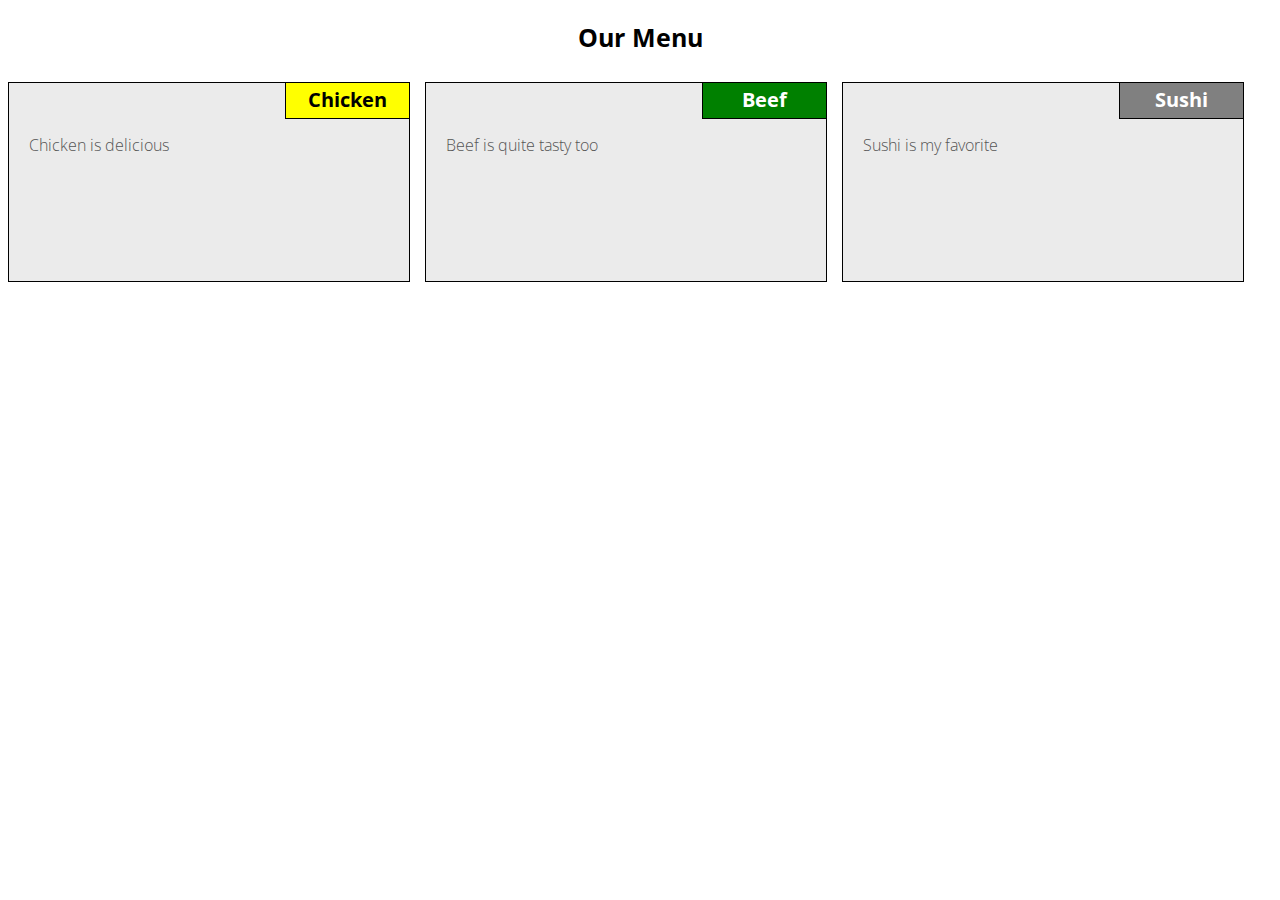
==== index.html @ 6d1823dd "Add files via upload" ====
<!DOCTYPE HTML>
<html>
	<head>
		<meta http-equiv="Content-Type" content="text/html; charset=UTF-8">
		<meta name="viewport" content="width=device-width, initial-scale=1">
		<title>Coursera Week 2 Homework</title>
		<link rel="stylesheet" type="text/css" href="css/screen.css">
	</head>

	<body>
	<h1>Our Menu</h1>
	<div class="row">
	<div class="col-lg-4 col-md-6">
		<div class="section">
			<h2 class="chicken"> Chicken</h2>
			<p>Chicken is delicious </p>
		</div>
		</div>


	<div class="col-lg-4 col-md-6">
		<div class="section">
			<h2 class="beef"> Beef</h2>
			<p>Beef is quite tasty too</p>
		</div>
		</div>
		

	<div class="col-lg-4 col-md-12">	
		<div class="section">
			<h2 class="sushi"> Sushi</h2>
			<p>Sushi is my favorite</p>
		</div>
		</div>
		
	
	</body>
	</html>
---- css/screen.css ----
@import url(https://fonts.googleapis.com/css?family=Open+Sans:300,300italic,700,700italic);

body { font-family: 'Open Sans', sans-serif; font-size: 16px; font-weight: 300; color: #555; margin: 0; padding: 0; }

.chicken {background-color: yellow; color: black;}
.beef {background-color: green; color: white;}
.sushi {background-color: gray; color: white;}
.row {
	width: 100%;
	margin: 0;
	padding: 8px;
}

* {
	box-sizing: border-box;
}

h1 { 
	text-align: center;
	font-size: 25px;
	color: black;
	margin: 0;
	margin-top: 20px;
	margin-bottom: 20px;

}

h2 { display: inline-block;
	text-align: center; 
	background-color: #cceeff; 
	border: 1px solid black;
	font-size: 20px;
	padding: 5px;
	width: 125px;
	margin-top: -13px;
	margin-bottom: 0;
	position: absolute;
	right: -1px;
	top: 10px;

}

.section {
    background-color: #ebebeb;
    border: 1px solid black;
    position: relative;
    min-height: 200px;
    margin-right: 15px;
    margin-left: auto;
    margin-bottom: 15px;
    padding: 20px;
    padding-top: 35px;
    box-sizing: border-box;
    min-width: 300px;
    overflow: hidden;
}


@media (min-width: 992px) {
    .col-lg-1, .col-lg-2, .col-lg-3, .col-lg-4, .col-lg-5, .col-lg-6, .col-lg-7, .col-lg-8, .col-lg-9, .col-lg-10, .col-lg-11, .col-lg-12{
        float: left;
	}
.col-lg-1 {
        width: 8.33%;
    }
    .col-lg-2 {
        width: 16.66%;
    }
    .col-lg-3 {
        width: 25%;
    }
    .col-lg-4 {
        width: 33%;
    }
    .col-lg-5 {
        width: 41.66%;
    }
    .col-lg-6 {
        width: 50%;
    }
    .col-lg-7 {
        width: 58.33%;
    }
    .col-lg-8 {
        width: 66.66%;
    }
    .col-lg-9 {
        width: 74.99%;
    }
    .col-lg-10 {
        width: 83.33%;
    }
    .col-lg-11 {
        width: 91.66%;
    }
    .col-lg-12 {
        width: 100%;
    }
}

@media (min-width: 768px) and (max-width: 991px) {
     .col-md-1, .col-md-2, .col-md-3, .col-md-4, .col-md-5, .col-md-6, .col-md-7, .col-md-8, .col-md-9, .col-md-10, .col-md-11, .col-md-12{
        float: left;
    }
    .col-md-1 {
        width: 8.33%;
    }
    .col-md-2 {
        width: 16.66%;
    }
    .col-md-3 {
        width: 25%;
    }
    .col-md-4 {
        width: 33%;
    }
    .col-md-5 {
        width: 41.66%;
    }
    .col-md-6 {
        width: 50%;
    }
    .col-md-7 {
        width: 58.33%;
    }
    .col-md-8 {
        width: 66.66%;
    }
    .col-md-9 {
        width: 74.99%;
    }
    .col-md-10 {
        width: 83.33%;
    }
    .col-md-11 {
        width: 91.66%;
    }
    .col-md-12 {
        width: 100%;
    }
}
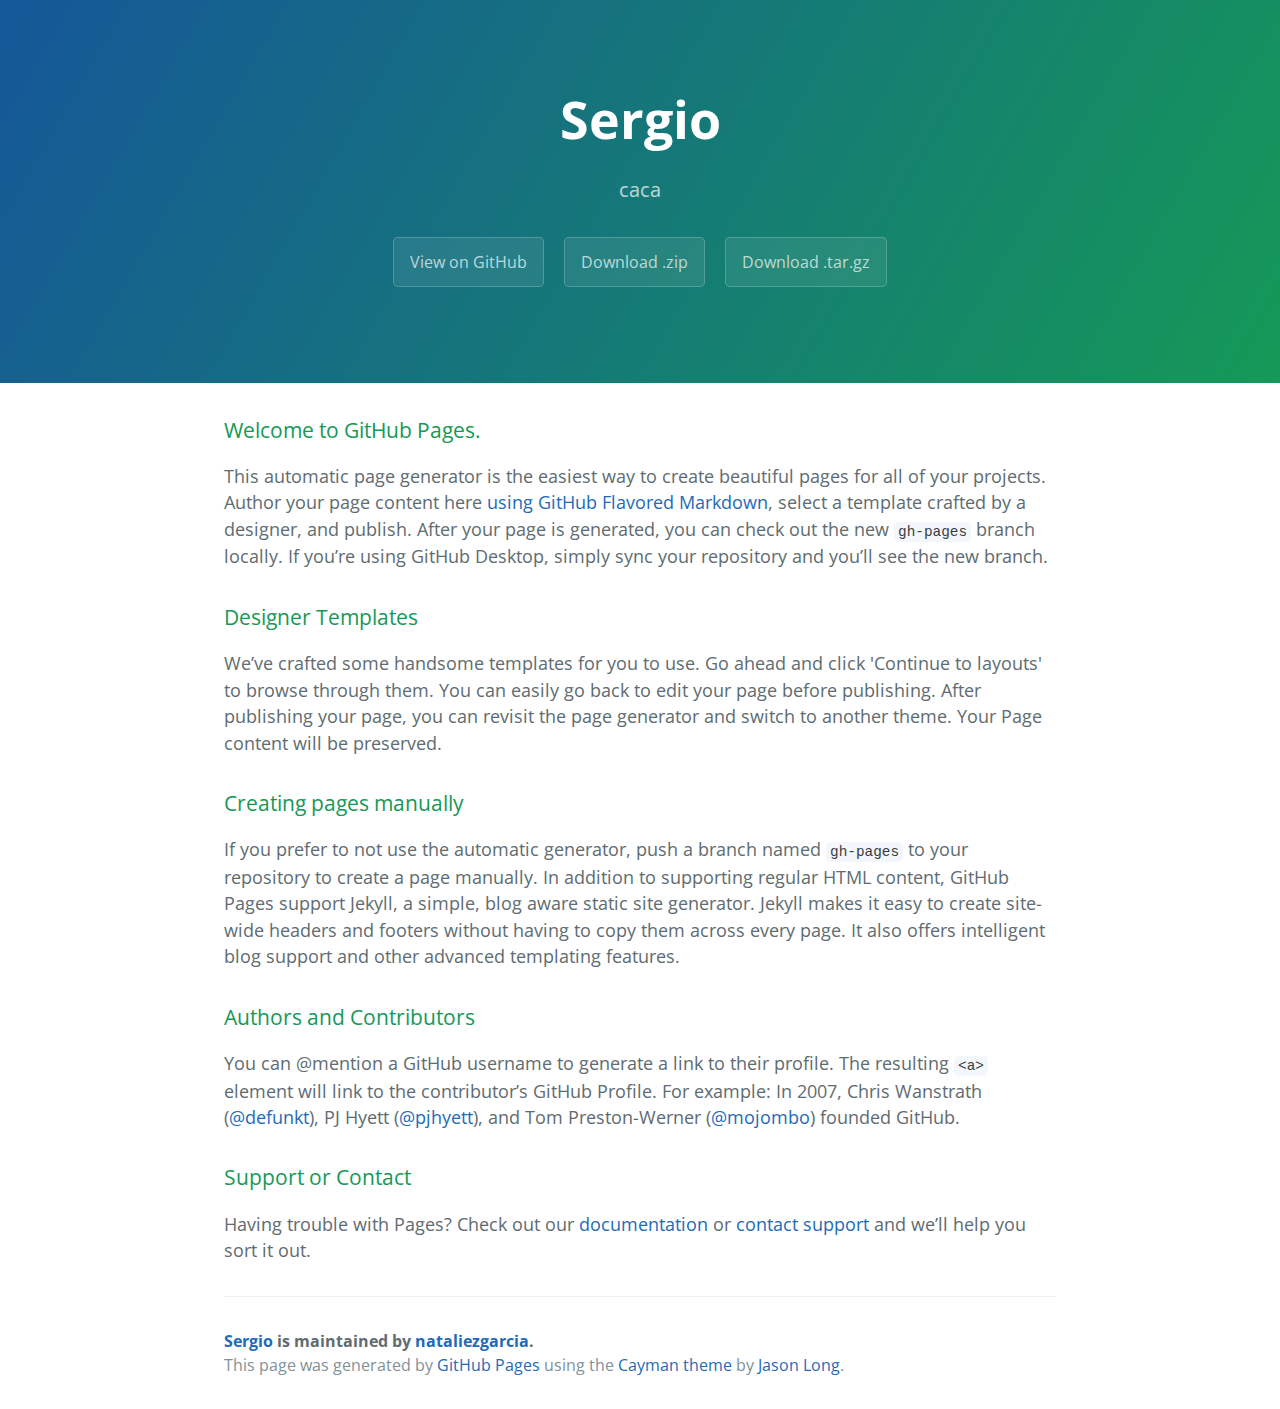
==== commit 1dfab41d: "Create gh-pages branch via GitHub" ====
--- a/index.html
+++ b/index.html
@@ -1,39 +1,57 @@
-<!DOCTYPE HTML>
-<html>
-	<head>
-		<meta http-equiv="Content-Type" content="text/html; charset=UTF-8">
-		<meta name="viewport" content="width=device-width, initial-scale=1">
-		<title>Coursera Week 2 Homework</title>
-		<link rel="stylesheet" type="text/css" href="css/screen.css">
-	</head>
+<!DOCTYPE html>
+<html lang="en-us">
+  <head>
+    <meta charset="UTF-8">
+    <title>Sergio by nataliezgarcia</title>
+    <meta name="viewport" content="width=device-width, initial-scale=1">
+    <link rel="stylesheet" type="text/css" href="stylesheets/normalize.css" media="screen">
+    <link href='https://fonts.googleapis.com/css?family=Open+Sans:400,700' rel='stylesheet' type='text/css'>
+    <link rel="stylesheet" type="text/css" href="stylesheets/stylesheet.css" media="screen">
+    <link rel="stylesheet" type="text/css" href="stylesheets/github-light.css" media="screen">
+  </head>
+  <body>
+    <section class="page-header">
+      <h1 class="project-name">Sergio</h1>
+      <h2 class="project-tagline">caca</h2>
+      <a href="https://github.com/nataliezgarcia/sergio" class="btn">View on GitHub</a>
+      <a href="https://github.com/nataliezgarcia/sergio/zipball/master" class="btn">Download .zip</a>
+      <a href="https://github.com/nataliezgarcia/sergio/tarball/master" class="btn">Download .tar.gz</a>
+    </section>
 
-	<body>
-	<h1>Our Menu</h1>
-	<div class="row">
-	<div class="col-lg-4 col-md-6">
-		<div class="section">
-			<h2 class="chicken"> Chicken</h2>
-			<p>Chicken is delicious </p>
-		</div>
-		</div>
+    <section class="main-content">
+      <h3>
+<a id="welcome-to-github-pages" class="anchor" href="#welcome-to-github-pages" aria-hidden="true"><span aria-hidden="true" class="octicon octicon-link"></span></a>Welcome to GitHub Pages.</h3>
 
+<p>This automatic page generator is the easiest way to create beautiful pages for all of your projects. Author your page content here <a href="https://guides.github.com/features/mastering-markdown/">using GitHub Flavored Markdown</a>, select a template crafted by a designer, and publish. After your page is generated, you can check out the new <code>gh-pages</code> branch locally. If you’re using GitHub Desktop, simply sync your repository and you’ll see the new branch.</p>
 
-	<div class="col-lg-4 col-md-6">
-		<div class="section">
-			<h2 class="beef"> Beef</h2>
-			<p>Beef is quite tasty too</p>
-		</div>
-		</div>
-		
+<h3>
+<a id="designer-templates" class="anchor" href="#designer-templates" aria-hidden="true"><span aria-hidden="true" class="octicon octicon-link"></span></a>Designer Templates</h3>
 
-	<div class="col-lg-4 col-md-12">	
-		<div class="section">
-			<h2 class="sushi"> Sushi</h2>
-			<p>Sushi is my favorite</p>
-		</div>
-		</div>
-		
-	
-	</body>
-	</html>
-	
+<p>We’ve crafted some handsome templates for you to use. Go ahead and click 'Continue to layouts' to browse through them. You can easily go back to edit your page before publishing. After publishing your page, you can revisit the page generator and switch to another theme. Your Page content will be preserved.</p>
+
+<h3>
+<a id="creating-pages-manually" class="anchor" href="#creating-pages-manually" aria-hidden="true"><span aria-hidden="true" class="octicon octicon-link"></span></a>Creating pages manually</h3>
+
+<p>If you prefer to not use the automatic generator, push a branch named <code>gh-pages</code> to your repository to create a page manually. In addition to supporting regular HTML content, GitHub Pages support Jekyll, a simple, blog aware static site generator. Jekyll makes it easy to create site-wide headers and footers without having to copy them across every page. It also offers intelligent blog support and other advanced templating features.</p>
+
+<h3>
+<a id="authors-and-contributors" class="anchor" href="#authors-and-contributors" aria-hidden="true"><span aria-hidden="true" class="octicon octicon-link"></span></a>Authors and Contributors</h3>
+
+<p>You can @mention a GitHub username to generate a link to their profile. The resulting <code>&lt;a&gt;</code> element will link to the contributor’s GitHub Profile. For example: In 2007, Chris Wanstrath (<a href="https://github.com/defunkt" class="user-mention">@defunkt</a>), PJ Hyett (<a href="https://github.com/pjhyett" class="user-mention">@pjhyett</a>), and Tom Preston-Werner (<a href="https://github.com/mojombo" class="user-mention">@mojombo</a>) founded GitHub.</p>
+
+<h3>
+<a id="support-or-contact" class="anchor" href="#support-or-contact" aria-hidden="true"><span aria-hidden="true" class="octicon octicon-link"></span></a>Support or Contact</h3>
+
+<p>Having trouble with Pages? Check out our <a href="https://help.github.com/pages">documentation</a> or <a href="https://github.com/contact">contact support</a> and we’ll help you sort it out.</p>
+
+      <footer class="site-footer">
+        <span class="site-footer-owner"><a href="https://github.com/nataliezgarcia/sergio">Sergio</a> is maintained by <a href="https://github.com/nataliezgarcia">nataliezgarcia</a>.</span>
+
+        <span class="site-footer-credits">This page was generated by <a href="https://pages.github.com">GitHub Pages</a> using the <a href="https://github.com/jasonlong/cayman-theme">Cayman theme</a> by <a href="https://twitter.com/jasonlong">Jason Long</a>.</span>
+      </footer>
+
+    </section>
+
+  
+  </body>
+</html>
--- a/stylesheets/stylesheet.css
+++ b/stylesheets/stylesheet.css
@@ -0,0 +1,245 @@
+* {
+  box-sizing: border-box; }
+
+body {
+  padding: 0;
+  margin: 0;
+  font-family: "Open Sans", "Helvetica Neue", Helvetica, Arial, sans-serif;
+  font-size: 16px;
+  line-height: 1.5;
+  color: #606c71; }
+
+a {
+  color: #1e6bb8;
+  text-decoration: none; }
+  a:hover {
+    text-decoration: underline; }
+
+.btn {
+  display: inline-block;
+  margin-bottom: 1rem;
+  color: rgba(255, 255, 255, 0.7);
+  background-color: rgba(255, 255, 255, 0.08);
+  border-color: rgba(255, 255, 255, 0.2);
+  border-style: solid;
+  border-width: 1px;
+  border-radius: 0.3rem;
+  transition: color 0.2s, background-color 0.2s, border-color 0.2s; }
+  .btn + .btn {
+    margin-left: 1rem; }
+
+.btn:hover {
+  color: rgba(255, 255, 255, 0.8);
+  text-decoration: none;
+  background-color: rgba(255, 255, 255, 0.2);
+  border-color: rgba(255, 255, 255, 0.3); }
+
+@media screen and (min-width: 64em) {
+  .btn {
+    padding: 0.75rem 1rem; } }
+
+@media screen and (min-width: 42em) and (max-width: 64em) {
+  .btn {
+    padding: 0.6rem 0.9rem;
+    font-size: 0.9rem; } }
+
+@media screen and (max-width: 42em) {
+  .btn {
+    display: block;
+    width: 100%;
+    padding: 0.75rem;
+    font-size: 0.9rem; }
+    .btn + .btn {
+      margin-top: 1rem;
+      margin-left: 0; } }
+
+.page-header {
+  color: #fff;
+  text-align: center;
+  background-color: #159957;
+  background-image: linear-gradient(120deg, #155799, #159957); }
+
+@media screen and (min-width: 64em) {
+  .page-header {
+    padding: 5rem 6rem; } }
+
+@media screen and (min-width: 42em) and (max-width: 64em) {
+  .page-header {
+    padding: 3rem 4rem; } }
+
+@media screen and (max-width: 42em) {
+  .page-header {
+    padding: 2rem 1rem; } }
+
+.project-name {
+  margin-top: 0;
+  margin-bottom: 0.1rem; }
+
+@media screen and (min-width: 64em) {
+  .project-name {
+    font-size: 3.25rem; } }
+
+@media screen and (min-width: 42em) and (max-width: 64em) {
+  .project-name {
+    font-size: 2.25rem; } }
+
+@media screen and (max-width: 42em) {
+  .project-name {
+    font-size: 1.75rem; } }
+
+.project-tagline {
+  margin-bottom: 2rem;
+  font-weight: normal;
+  opacity: 0.7; }
+
+@media screen and (min-width: 64em) {
+  .project-tagline {
+    font-size: 1.25rem; } }
+
+@media screen and (min-width: 42em) and (max-width: 64em) {
+  .project-tagline {
+    font-size: 1.15rem; } }
+
+@media screen and (max-width: 42em) {
+  .project-tagline {
+    font-size: 1rem; } }
+
+.main-content :first-child {
+  margin-top: 0; }
+.main-content img {
+  max-width: 100%; }
+.main-content h1, .main-content h2, .main-content h3, .main-content h4, .main-content h5, .main-content h6 {
+  margin-top: 2rem;
+  margin-bottom: 1rem;
+  font-weight: normal;
+  color: #159957; }
+.main-content p {
+  margin-bottom: 1em; }
+.main-content code {
+  padding: 2px 4px;
+  font-family: Consolas, "Liberation Mono", Menlo, Courier, monospace;
+  font-size: 0.9rem;
+  color: #383e41;
+  background-color: #f3f6fa;
+  border-radius: 0.3rem; }
+.main-content pre {
+  padding: 0.8rem;
+  margin-top: 0;
+  margin-bottom: 1rem;
+  font: 1rem Consolas, "Liberation Mono", Menlo, Courier, monospace;
+  color: #567482;
+  word-wrap: normal;
+  background-color: #f3f6fa;
+  border: solid 1px #dce6f0;
+  border-radius: 0.3rem; }
+  .main-content pre > code {
+    padding: 0;
+    margin: 0;
+    font-size: 0.9rem;
+    color: #567482;
+    word-break: normal;
+    white-space: pre;
+    background: transparent;
+    border: 0; }
+.main-content .highlight {
+  margin-bottom: 1rem; }
+  .main-content .highlight pre {
+    margin-bottom: 0;
+    word-break: normal; }
+.main-content .highlight pre, .main-content pre {
+  padding: 0.8rem;
+  overflow: auto;
+  font-size: 0.9rem;
+  line-height: 1.45;
+  border-radius: 0.3rem; }
+.main-content pre code, .main-content pre tt {
+  display: inline;
+  max-width: initial;
+  padding: 0;
+  margin: 0;
+  overflow: initial;
+  line-height: inherit;
+  word-wrap: normal;
+  background-color: transparent;
+  border: 0; }
+  .main-content pre code:before, .main-content pre code:after, .main-content pre tt:before, .main-content pre tt:after {
+    content: normal; }
+.main-content ul, .main-content ol {
+  margin-top: 0; }
+.main-content blockquote {
+  padding: 0 1rem;
+  margin-left: 0;
+  color: #819198;
+  border-left: 0.3rem solid #dce6f0; }
+  .main-content blockquote > :first-child {
+    margin-top: 0; }
+  .main-content blockquote > :last-child {
+    margin-bottom: 0; }
+.main-content table {
+  display: block;
+  width: 100%;
+  overflow: auto;
+  word-break: normal;
+  word-break: keep-all; }
+  .main-content table th {
+    font-weight: bold; }
+  .main-content table th, .main-content table td {
+    padding: 0.5rem 1rem;
+    border: 1px solid #e9ebec; }
+.main-content dl {
+  padding: 0; }
+  .main-content dl dt {
+    padding: 0;
+    margin-top: 1rem;
+    font-size: 1rem;
+    font-weight: bold; }
+  .main-content dl dd {
+    padding: 0;
+    margin-bottom: 1rem; }
+.main-content hr {
+  height: 2px;
+  padding: 0;
+  margin: 1rem 0;
+  background-color: #eff0f1;
+  border: 0; }
+
+@media screen and (min-width: 64em) {
+  .main-content {
+    max-width: 64rem;
+    padding: 2rem 6rem;
+    margin: 0 auto;
+    font-size: 1.1rem; } }
+
+@media screen and (min-width: 42em) and (max-width: 64em) {
+  .main-content {
+    padding: 2rem 4rem;
+    font-size: 1.1rem; } }
+
+@media screen and (max-width: 42em) {
+  .main-content {
+    padding: 2rem 1rem;
+    font-size: 1rem; } }
+
+.site-footer {
+  padding-top: 2rem;
+  margin-top: 2rem;
+  border-top: solid 1px #eff0f1; }
+
+.site-footer-owner {
+  display: block;
+  font-weight: bold; }
+
+.site-footer-credits {
+  color: #819198; }
+
+@media screen and (min-width: 64em) {
+  .site-footer {
+    font-size: 1rem; } }
+
+@media screen and (min-width: 42em) and (max-width: 64em) {
+  .site-footer {
+    font-size: 1rem; } }
+
+@media screen and (max-width: 42em) {
+  .site-footer {
+    font-size: 0.9rem; } }
--- a/stylesheets/github-light.css
+++ b/stylesheets/github-light.css
@@ -0,0 +1,124 @@
+/*
+The MIT License (MIT)
+
+Copyright (c) 2016 GitHub, Inc.
+
+Permission is hereby granted, free of charge, to any person obtaining a copy
+of this software and associated documentation files (the "Software"), to deal
+in the Software without restriction, including without limitation the rights
+to use, copy, modify, merge, publish, distribute, sublicense, and/or sell
+copies of the Software, and to permit persons to whom the Software is
+furnished to do so, subject to the following conditions:
+
+The above copyright notice and this permission notice shall be included in all
+copies or substantial portions of the Software.
+
+THE SOFTWARE IS PROVIDED "AS IS", WITHOUT WARRANTY OF ANY KIND, EXPRESS OR
+IMPLIED, INCLUDING BUT NOT LIMITED TO THE WARRANTIES OF MERCHANTABILITY,
+FITNESS FOR A PARTICULAR PURPOSE AND NONINFRINGEMENT. IN NO EVENT SHALL THE
+AUTHORS OR COPYRIGHT HOLDERS BE LIABLE FOR ANY CLAIM, DAMAGES OR OTHER
+LIABILITY, WHETHER IN AN ACTION OF CONTRACT, TORT OR OTHERWISE, ARISING FROM,
+OUT OF OR IN CONNECTION WITH THE SOFTWARE OR THE USE OR OTHER DEALINGS IN THE
+SOFTWARE.
+
+*/
+
+.pl-c /* comment */ {
+  color: #969896;
+}
+
+.pl-c1 /* constant, variable.other.constant, support, meta.property-name, support.constant, support.variable, meta.module-reference, markup.raw, meta.diff.header */,
+.pl-s .pl-v /* string variable */ {
+  color: #0086b3;
+}
+
+.pl-e /* entity */,
+.pl-en /* entity.name */ {
+  color: #795da3;
+}
+
+.pl-smi /* variable.parameter.function, storage.modifier.package, storage.modifier.import, storage.type.java, variable.other */,
+.pl-s .pl-s1 /* string source */ {
+  color: #333;
+}
+
+.pl-ent /* entity.name.tag */ {
+  color: #63a35c;
+}
+
+.pl-k /* keyword, storage, storage.type */ {
+  color: #a71d5d;
+}
+
+.pl-s /* string */,
+.pl-pds /* punctuation.definition.string, string.regexp.character-class */,
+.pl-s .pl-pse .pl-s1 /* string punctuation.section.embedded source */,
+.pl-sr /* string.regexp */,
+.pl-sr .pl-cce /* string.regexp constant.character.escape */,
+.pl-sr .pl-sre /* string.regexp source.ruby.embedded */,
+.pl-sr .pl-sra /* string.regexp string.regexp.arbitrary-repitition */ {
+  color: #183691;
+}
+
+.pl-v /* variable */ {
+  color: #ed6a43;
+}
+
+.pl-id /* invalid.deprecated */ {
+  color: #b52a1d;
+}
+
+.pl-ii /* invalid.illegal */ {
+  color: #f8f8f8;
+  background-color: #b52a1d;
+}
+
+.pl-sr .pl-cce /* string.regexp constant.character.escape */ {
+  font-weight: bold;
+  color: #63a35c;
+}
+
+.pl-ml /* markup.list */ {
+  color: #693a17;
+}
+
+.pl-mh /* markup.heading */,
+.pl-mh .pl-en /* markup.heading entity.name */,
+.pl-ms /* meta.separator */ {
+  font-weight: bold;
+  color: #1d3e81;
+}
+
+.pl-mq /* markup.quote */ {
+  color: #008080;
+}
+
+.pl-mi /* markup.italic */ {
+  font-style: italic;
+  color: #333;
+}
+
+.pl-mb /* markup.bold */ {
+  font-weight: bold;
+  color: #333;
+}
+
+.pl-md /* markup.deleted, meta.diff.header.from-file */ {
+  color: #bd2c00;
+  background-color: #ffecec;
+}
+
+.pl-mi1 /* markup.inserted, meta.diff.header.to-file */ {
+  color: #55a532;
+  background-color: #eaffea;
+}
+
+.pl-mdr /* meta.diff.range */ {
+  font-weight: bold;
+  color: #795da3;
+}
+
+.pl-mo /* meta.output */ {
+  color: #1d3e81;
+}
+
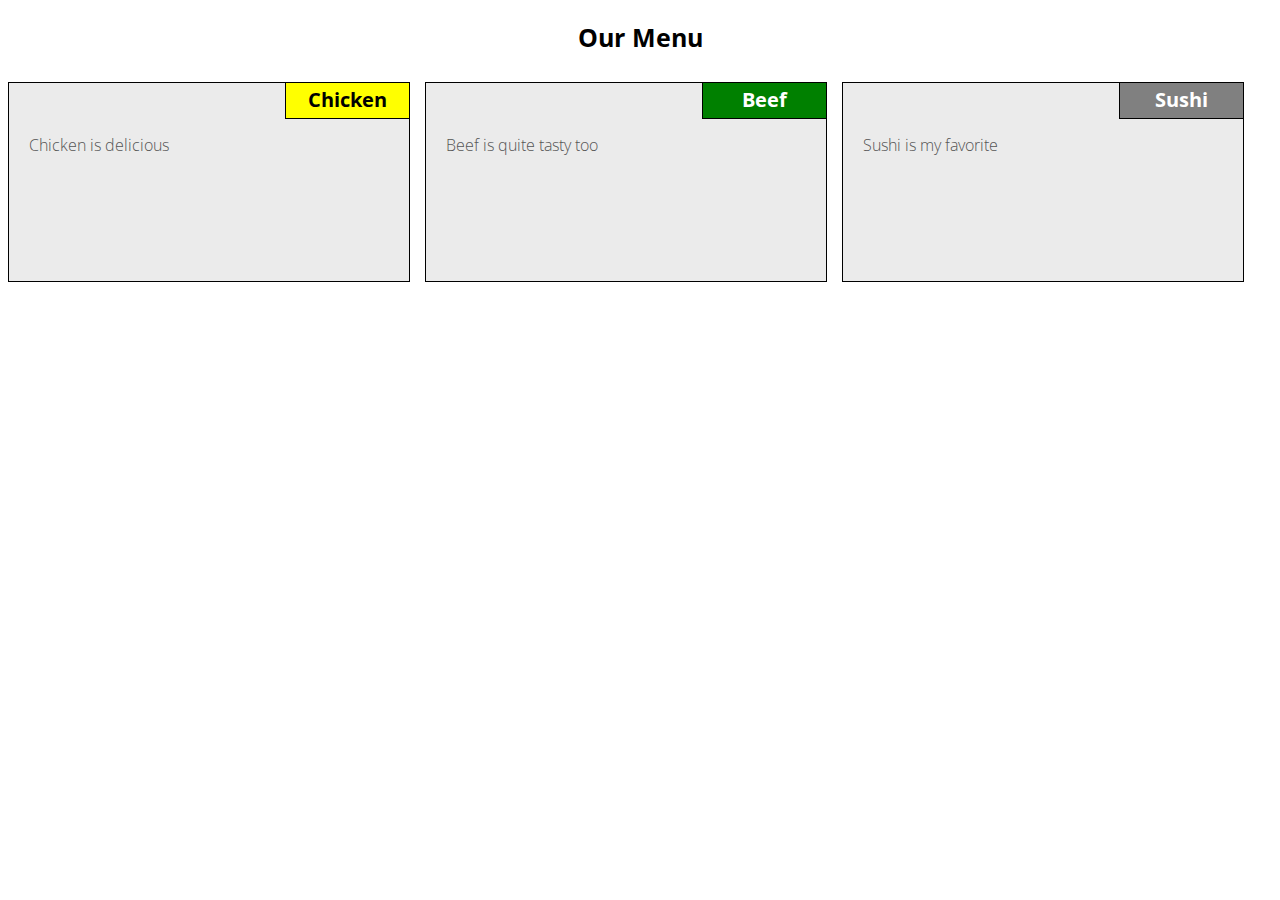
==== commit 69864ea0: "Add files via upload" ====
--- a/index.html
+++ b/index.html
@@ -1,57 +1,39 @@
-<!DOCTYPE html>
-<html lang="en-us">
-  <head>
-    <meta charset="UTF-8">
-    <title>Sergio by nataliezgarcia</title>
-    <meta name="viewport" content="width=device-width, initial-scale=1">
-    <link rel="stylesheet" type="text/css" href="stylesheets/normalize.css" media="screen">
-    <link href='https://fonts.googleapis.com/css?family=Open+Sans:400,700' rel='stylesheet' type='text/css'>
-    <link rel="stylesheet" type="text/css" href="stylesheets/stylesheet.css" media="screen">
-    <link rel="stylesheet" type="text/css" href="stylesheets/github-light.css" media="screen">
-  </head>
-  <body>
-    <section class="page-header">
-      <h1 class="project-name">Sergio</h1>
-      <h2 class="project-tagline">caca</h2>
-      <a href="https://github.com/nataliezgarcia/sergio" class="btn">View on GitHub</a>
-      <a href="https://github.com/nataliezgarcia/sergio/zipball/master" class="btn">Download .zip</a>
-      <a href="https://github.com/nataliezgarcia/sergio/tarball/master" class="btn">Download .tar.gz</a>
-    </section>
+<!DOCTYPE HTML>
+<html>
+	<head>
+		<meta http-equiv="Content-Type" content="text/html; charset=UTF-8">
+		<meta name="viewport" content="width=device-width, initial-scale=1">
+		<title>Coursera Week 2 Homework</title>
+		<link rel="stylesheet" type="text/css" href="css/screen.css">
+	</head>
 
-    <section class="main-content">
-      <h3>
-<a id="welcome-to-github-pages" class="anchor" href="#welcome-to-github-pages" aria-hidden="true"><span aria-hidden="true" class="octicon octicon-link"></span></a>Welcome to GitHub Pages.</h3>
+	<body>
+	<h1>Our Menu</h1>
+	<div class="row">
+	<div class="col-lg-4 col-md-6">
+		<div class="section">
+			<h2 class="chicken"> Chicken</h2>
+			<p>Chicken is delicious </p>
+		</div>
+		</div>
 
-<p>This automatic page generator is the easiest way to create beautiful pages for all of your projects. Author your page content here <a href="https://guides.github.com/features/mastering-markdown/">using GitHub Flavored Markdown</a>, select a template crafted by a designer, and publish. After your page is generated, you can check out the new <code>gh-pages</code> branch locally. If you’re using GitHub Desktop, simply sync your repository and you’ll see the new branch.</p>
 
-<h3>
-<a id="designer-templates" class="anchor" href="#designer-templates" aria-hidden="true"><span aria-hidden="true" class="octicon octicon-link"></span></a>Designer Templates</h3>
+	<div class="col-lg-4 col-md-6">
+		<div class="section">
+			<h2 class="beef"> Beef</h2>
+			<p>Beef is quite tasty too</p>
+		</div>
+		</div>
+		
 
-<p>We’ve crafted some handsome templates for you to use. Go ahead and click 'Continue to layouts' to browse through them. You can easily go back to edit your page before publishing. After publishing your page, you can revisit the page generator and switch to another theme. Your Page content will be preserved.</p>
-
-<h3>
-<a id="creating-pages-manually" class="anchor" href="#creating-pages-manually" aria-hidden="true"><span aria-hidden="true" class="octicon octicon-link"></span></a>Creating pages manually</h3>
-
-<p>If you prefer to not use the automatic generator, push a branch named <code>gh-pages</code> to your repository to create a page manually. In addition to supporting regular HTML content, GitHub Pages support Jekyll, a simple, blog aware static site generator. Jekyll makes it easy to create site-wide headers and footers without having to copy them across every page. It also offers intelligent blog support and other advanced templating features.</p>
-
-<h3>
-<a id="authors-and-contributors" class="anchor" href="#authors-and-contributors" aria-hidden="true"><span aria-hidden="true" class="octicon octicon-link"></span></a>Authors and Contributors</h3>
-
-<p>You can @mention a GitHub username to generate a link to their profile. The resulting <code>&lt;a&gt;</code> element will link to the contributor’s GitHub Profile. For example: In 2007, Chris Wanstrath (<a href="https://github.com/defunkt" class="user-mention">@defunkt</a>), PJ Hyett (<a href="https://github.com/pjhyett" class="user-mention">@pjhyett</a>), and Tom Preston-Werner (<a href="https://github.com/mojombo" class="user-mention">@mojombo</a>) founded GitHub.</p>
-
-<h3>
-<a id="support-or-contact" class="anchor" href="#support-or-contact" aria-hidden="true"><span aria-hidden="true" class="octicon octicon-link"></span></a>Support or Contact</h3>
-
-<p>Having trouble with Pages? Check out our <a href="https://help.github.com/pages">documentation</a> or <a href="https://github.com/contact">contact support</a> and we’ll help you sort it out.</p>
-
-      <footer class="site-footer">
-        <span class="site-footer-owner"><a href="https://github.com/nataliezgarcia/sergio">Sergio</a> is maintained by <a href="https://github.com/nataliezgarcia">nataliezgarcia</a>.</span>
-
-        <span class="site-footer-credits">This page was generated by <a href="https://pages.github.com">GitHub Pages</a> using the <a href="https://github.com/jasonlong/cayman-theme">Cayman theme</a> by <a href="https://twitter.com/jasonlong">Jason Long</a>.</span>
-      </footer>
-
-    </section>
-
-  
-  </body>
-</html>
+	<div class="col-lg-4 col-md-12">	
+		<div class="section">
+			<h2 class="sushi"> Sushi</h2>
+			<p>Sushi is my favorite</p>
+		</div>
+		</div>
+		
+	
+	</body>
+	</html>
+	
--- a/css/screen.css
+++ b/css/screen.css
@@ -0,0 +1,141 @@
+@import url(https://fonts.googleapis.com/css?family=Open+Sans:300,300italic,700,700italic);
+
+body { font-family: 'Open Sans', sans-serif; font-size: 16px; font-weight: 300; color: #555; margin: 0; padding: 0; }
+
+.chicken {background-color: yellow; color: black;}
+.beef {background-color: green; color: white;}
+.sushi {background-color: gray; color: white;}
+.row {
+	width: 100%;
+	margin: 0;
+	padding: 8px;
+}
+
+* {
+	box-sizing: border-box;
+}
+
+h1 { 
+	text-align: center;
+	font-size: 25px;
+	color: black;
+	margin: 0;
+	margin-top: 20px;
+	margin-bottom: 20px;
+
+}
+
+h2 { display: inline-block;
+	text-align: center; 
+	background-color: #cceeff; 
+	border: 1px solid black;
+	font-size: 20px;
+	padding: 5px;
+	width: 125px;
+	margin-top: -13px;
+	margin-bottom: 0;
+	position: absolute;
+	right: -1px;
+	top: 10px;
+
+}
+
+.section {
+    background-color: #ebebeb;
+    border: 1px solid black;
+    position: relative;
+    min-height: 200px;
+    margin-right: 15px;
+    margin-left: auto;
+    margin-bottom: 15px;
+    padding: 20px;
+    padding-top: 35px;
+    box-sizing: border-box;
+    min-width: 300px;
+    overflow: hidden;
+}
+
+
+@media (min-width: 992px) {
+    .col-lg-1, .col-lg-2, .col-lg-3, .col-lg-4, .col-lg-5, .col-lg-6, .col-lg-7, .col-lg-8, .col-lg-9, .col-lg-10, .col-lg-11, .col-lg-12{
+        float: left;
+	}
+.col-lg-1 {
+        width: 8.33%;
+    }
+    .col-lg-2 {
+        width: 16.66%;
+    }
+    .col-lg-3 {
+        width: 25%;
+    }
+    .col-lg-4 {
+        width: 33%;
+    }
+    .col-lg-5 {
+        width: 41.66%;
+    }
+    .col-lg-6 {
+        width: 50%;
+    }
+    .col-lg-7 {
+        width: 58.33%;
+    }
+    .col-lg-8 {
+        width: 66.66%;
+    }
+    .col-lg-9 {
+        width: 74.99%;
+    }
+    .col-lg-10 {
+        width: 83.33%;
+    }
+    .col-lg-11 {
+        width: 91.66%;
+    }
+    .col-lg-12 {
+        width: 100%;
+    }
+}
+
+@media (min-width: 768px) and (max-width: 991px) {
+     .col-md-1, .col-md-2, .col-md-3, .col-md-4, .col-md-5, .col-md-6, .col-md-7, .col-md-8, .col-md-9, .col-md-10, .col-md-11, .col-md-12{
+        float: left;
+    }
+    .col-md-1 {
+        width: 8.33%;
+    }
+    .col-md-2 {
+        width: 16.66%;
+    }
+    .col-md-3 {
+        width: 25%;
+    }
+    .col-md-4 {
+        width: 33%;
+    }
+    .col-md-5 {
+        width: 41.66%;
+    }
+    .col-md-6 {
+        width: 50%;
+    }
+    .col-md-7 {
+        width: 58.33%;
+    }
+    .col-md-8 {
+        width: 66.66%;
+    }
+    .col-md-9 {
+        width: 74.99%;
+    }
+    .col-md-10 {
+        width: 83.33%;
+    }
+    .col-md-11 {
+        width: 91.66%;
+    }
+    .col-md-12 {
+        width: 100%;
+    }
+}